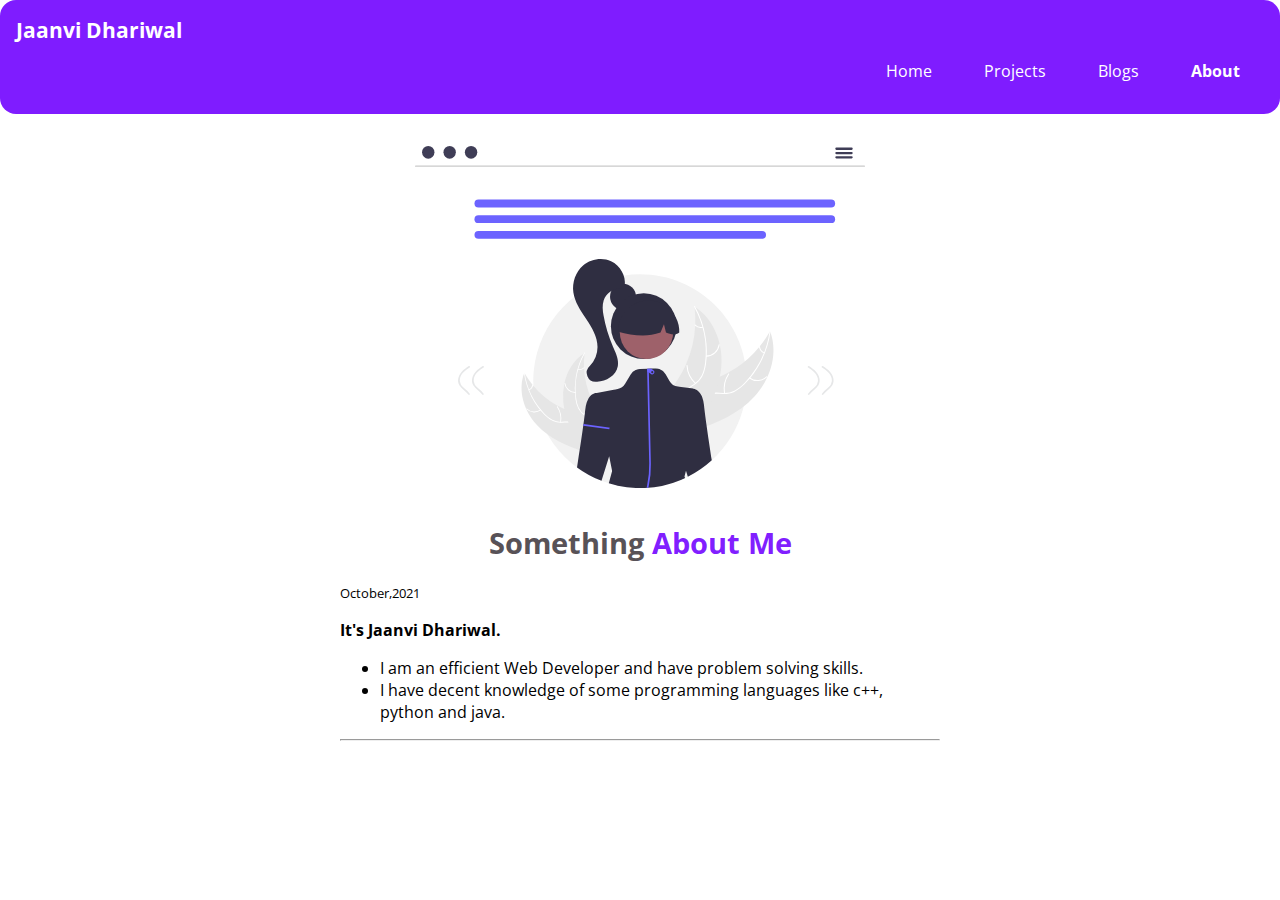
==== about.html @ 53efbabd "portfolio" ====
<!DOCTYPE html>
<html lang="en">
<head>
    <meta charset="UTF-8">
    <meta http-equiv="X-UA-Compatible" content="IE=edge">
    <meta name="viewport" content="width=device-width, initial-scale=1.0">
    <title>About</title>
    <link href="/styles.css" rel="stylesheet" />
</head>
<body>
    <nav class="navigation container">
        <div class="nav-brand">Jaanvi Dhariwal</div>
        <ul class="list-non-bullet nav-pills">
            <li class="list-item-inline">
                <a class="link " href="/">Home</a>
            </li>
            <li class="list-item-inline">
                <a class="link" href="/projects.html">Projects</a>
            </li>
            <li class="list-item-inline">
                <a class="link" href="/blogs.html">Blogs</a>
            </li>
            <li class="list-item-inline">
                <a class="link link-active" href="/about.html">About</a>
            </li>
        </ul>
    </nav>
    <header class="hero">
        <img class="hero-img" src="/images/about.svg" />
        <h1 class="hero-heading">Something <span class="heading-inverted"> About Me</span></h1>
        <div class="container container-center">
            <small>October,2021</small>
            <p><strong>It's Jaanvi Dhariwal.</strong> </p>
            <ul>
                <li>I am an efficient Web Developer and have problem solving skills.</li>
            <li>I have decent knowledge of some programming languages like c++, python and java. 
            </li>
        </ul>
        <hr>
        </div>
    
    </header>

    
</body>
</html>
---- styles.css ----
@import url('https://fonts.googleapis.com/css2?family=Open+Sans:wght@400;700&display=swap');
body{
    font-family: 'Open Sans', sans-serif;
    margin: 0px;
}
:root{
    --primary-color:rgba(111, 0, 255, 0.89);
    --off-white:#F3F4F6;
}

.container-center{
    max-width:600px;
    margin:auto;
}
.link{
    padding: 0.5rem 1rem;
    text-decoration: none;
}


.link-primary{
    background-color:var(--primary-color);
    border-radius :.5rem;
    color: white;
}
.link-secondary{
    background-color: white;
    border-radius :0.5rem;
     border: .5px solid var(--primary-color);
    color: var(--primary-color);
    display: inline;
    max-width: 110px;
    margin: 1rem 1rem 1rem 0rem;
}
.list-item-inline{
    display: inline;
    padding: 0rem 0.5rem;
}
.navigation {
    background-color: var(--primary-color);
    color: white;
padding: 1rem           ;
border-radius: 1rem 1rem;
}
.nav-brand{
    font-weight: bold;
    font-size: 1.3rem;
}
.navigation .nav-pills{
    text-align: right;
}
.navigation .link{
    color: white;
}
.navigation .link-active{
    font-weight: bold;
}
.hero{
    padding: 2rem;

}
.hero .hero-img{
    max-width: 450px;
    display: block;
    margin: auto;
}
.hero .hero-heading{
    padding-top: 1rem;
    font-size: 1.8rem;
    text-align: center;
    color: rgb(88, 82, 87);
}
.hero .hero-heading .heading-inverted{
    color:var(--primary-color);
}
.section{
    padding:2rem;
}
.section h1{
    text-align: center;
 
}
.ow{
    background-color: var(--off-white);
}
.footer{
    background-color: var(--primary-color);
    color: white;
    padding:2rem 0rem;
    text-align: center;
    border-radius: 1rem 1rem;

}
.footer .link{
    color: white;
}
.footer .footer-header{
    font-size: large;
    font-weight: bold;
}
.footer ul {
    padding-inline-start: 0px;
}

/** projects **/
.showcase-list {
    padding: 2rem;
}

/** blogs **/
.showcase-blog {
    padding-bottom: 6rem;
}
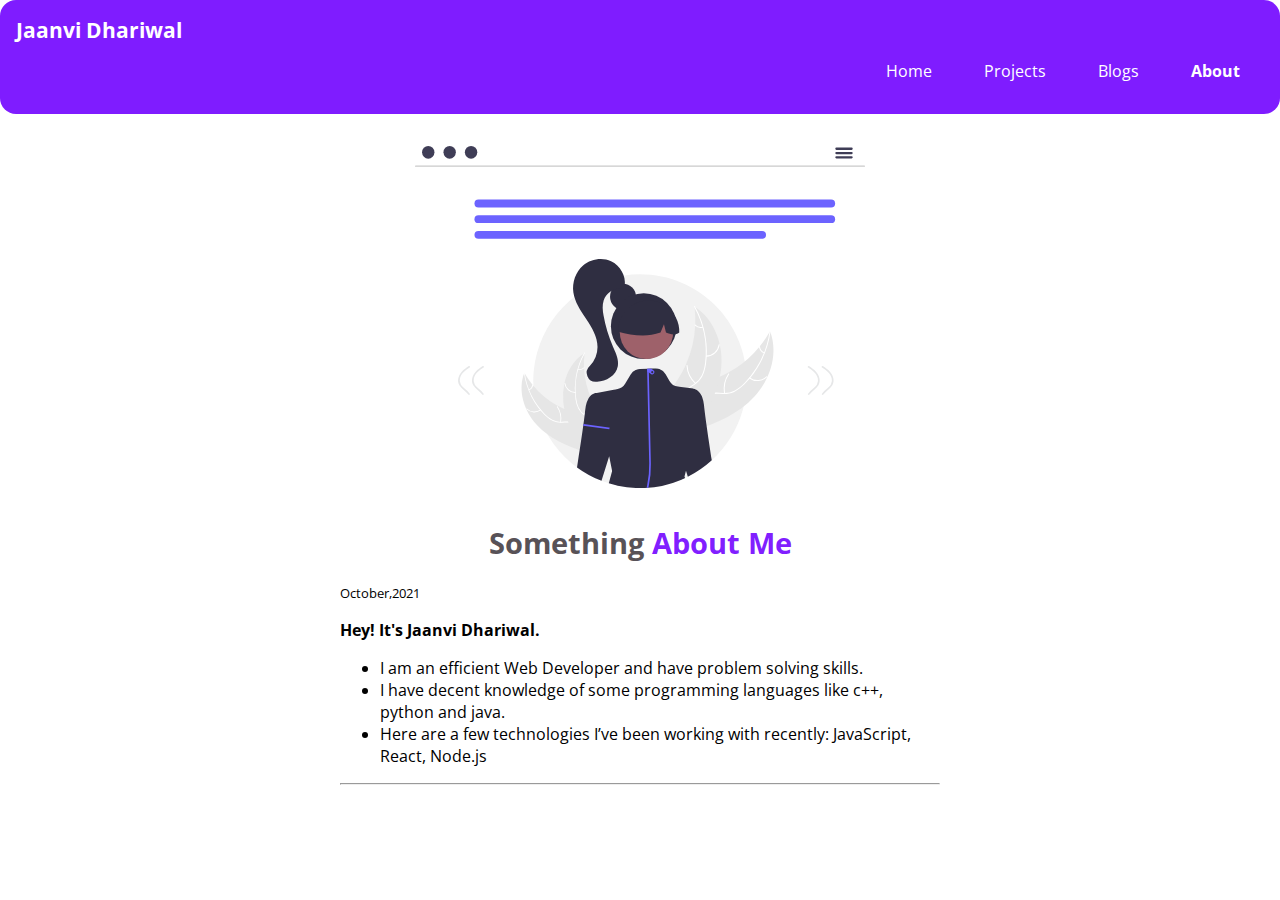
==== commit 3dec8fa1: "Update about.html" ====
--- a/about.html
+++ b/about.html
@@ -30,11 +30,12 @@
         <h1 class="hero-heading">Something <span class="heading-inverted"> About Me</span></h1>
         <div class="container container-center">
             <small>October,2021</small>
-            <p><strong>It's Jaanvi Dhariwal.</strong> </p>
+            <p><strong>Hey! It's Jaanvi Dhariwal.</strong> </p>
             <ul>
                 <li>I am an efficient Web Developer and have problem solving skills.</li>
-            <li>I have decent knowledge of some programming languages like c++, python and java. 
+            <li>I have decent knowledge of some programming languages like c++, python and java.
             </li>
+                <li>Here are a few technologies I’ve been working with recently: JavaScript, React, Node.js</li>
         </ul>
         <hr>
         </div>
@@ -43,4 +44,4 @@
 
     
 </body>
-</html>+</html>
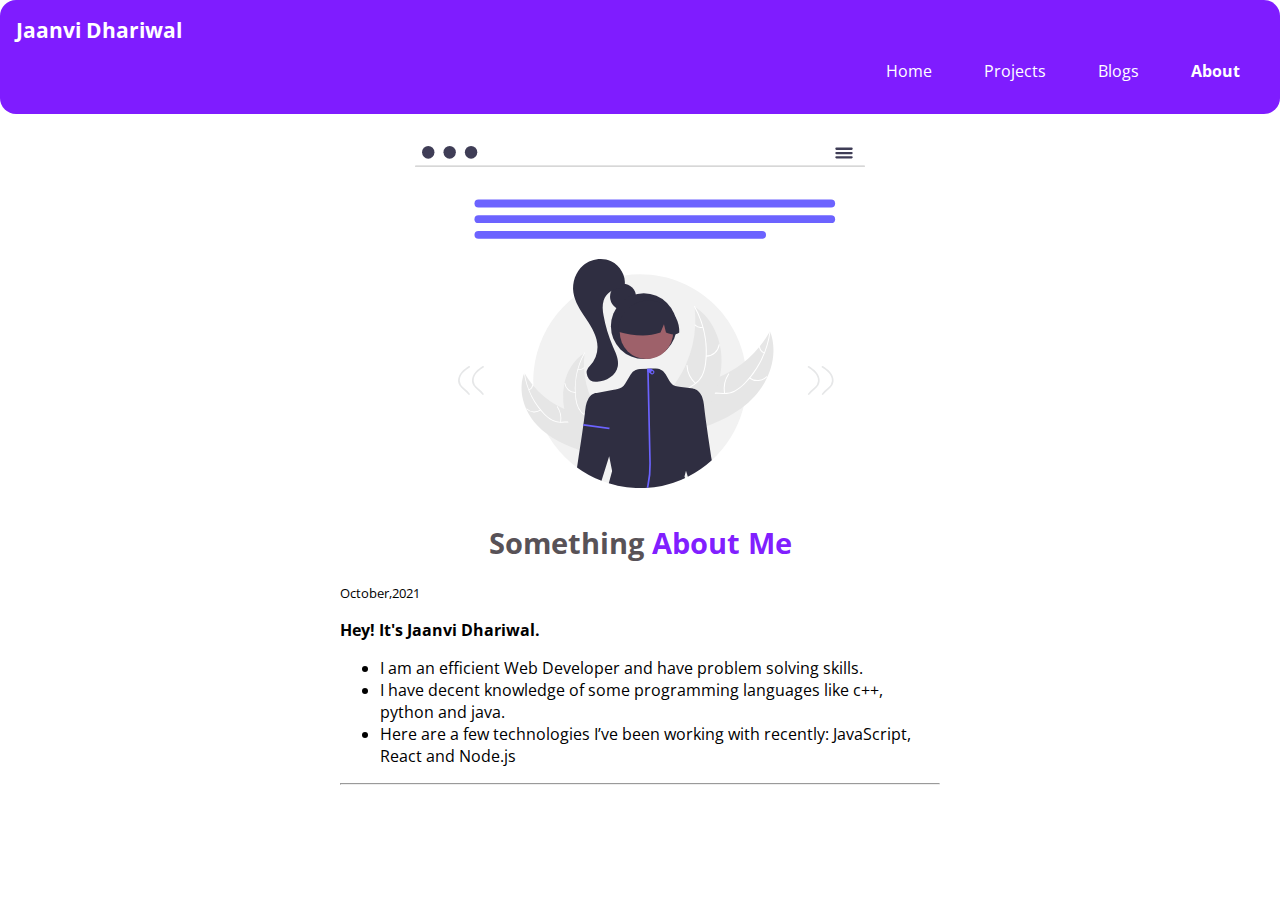
==== commit 8785b137: "Update about.html" ====
--- a/about.html
+++ b/about.html
@@ -35,7 +35,7 @@
                 <li>I am an efficient Web Developer and have problem solving skills.</li>
             <li>I have decent knowledge of some programming languages like c++, python and java.
             </li>
-                <li>Here are a few technologies I’ve been working with recently: JavaScript, React, Node.js</li>
+                <li>Here are a few technologies I’ve been working with recently: JavaScript, React and Node.js</li>
         </ul>
         <hr>
         </div>
